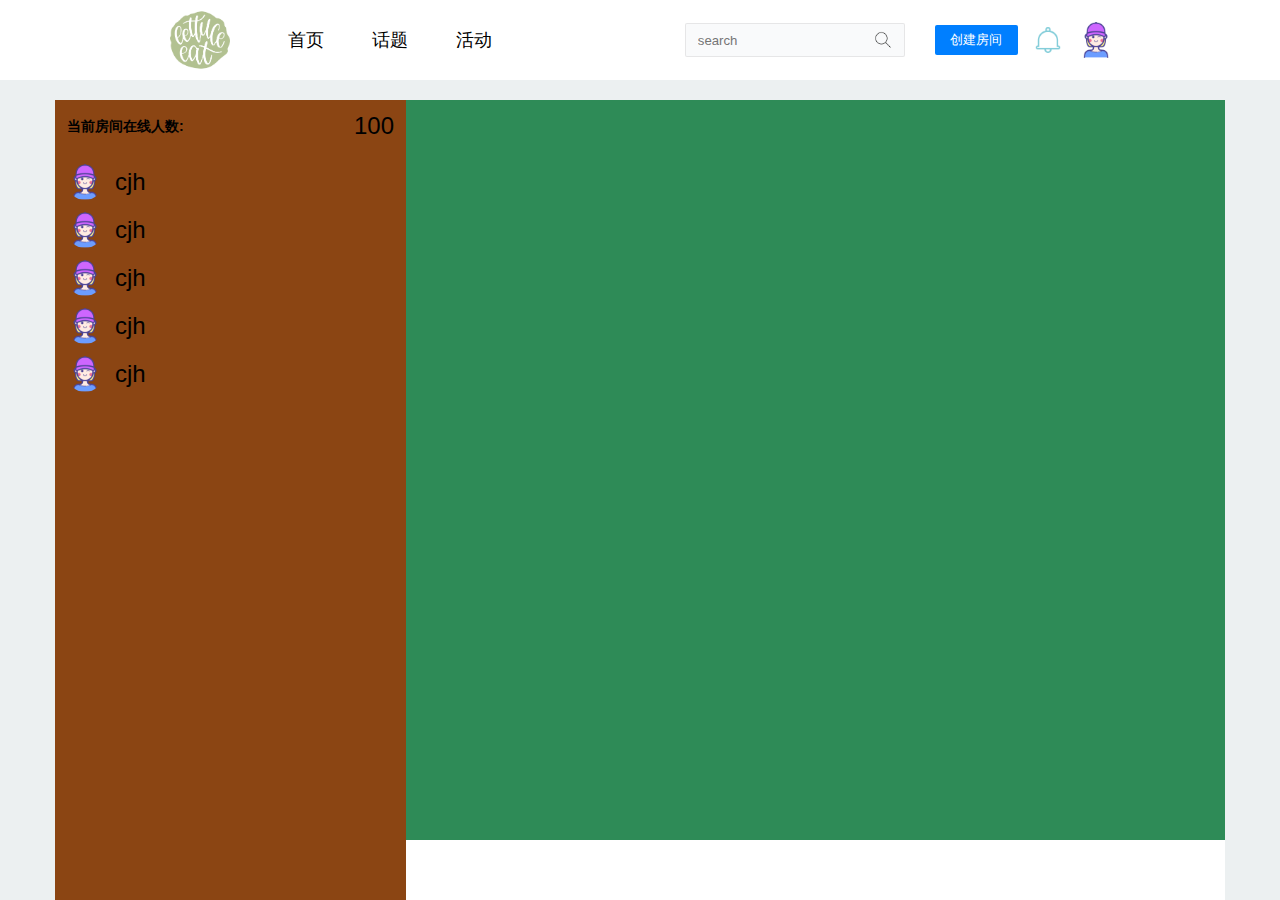
==== views/chart.html @ 6efbe8f8 "room界面" ====
<!DOCTYPE html>
<html lang="en">
<head>
    <meta charset="UTF-8">
    <meta name="viewport" content="width=device-width, initial-scale=1.0">
    <title>Document</title>
    <link rel="stylesheet" href="./styles/chart.css">
</head>
<body>
    <div id="cjh">
        <header class="main-header">
            <div class="header-container">
                <a class="logo">
                    <img class="logo-PC" src="./assets/logo.png"/>
                    <img class="menu" src="./assets/menu.png"/>
                </a>
                <nav class="main-nav">
                    <ul class="nav-list">
                        <li class="nav-item">首页</li>
                        <li class="nav-item">话题</li>
                        <li class="nav-item">活动</li>
                        <li class="nav-item nav-search">
                            <form class="search-form">
                                <input placeholder="search"/>
                                <img class="search-icon" src="./assets/search.png"/>
                            </form>
                        </li>
                    </ul>
                </nav>
                <div class="main-userInfo">
                    <ul class="action-list">
                        <li class="action-item"><div class="useraction"><button class="creatRoom">创建房间</button></div></li>
                        <li class="action-item"><a class="useraction"><img class="notify" src="./assets/notification.png" /></a></li>
                        <li class="action-item"><div class="avatar useraction"><img src="./assets/avatar.png" /></div></li>
                    </ul>
                </div>
            </div>
        </header>
        <main class="main-wrap">
            <div class="chat-wrap">
                <div class="roomer-wrap">
                    <header class="title"><h3>当前房间在线人数:</h3><p class="number">100</p></header>
                    <section class="roomer-list-wrap">
                        <ul class="roomer-list">
                            <li class="roomer-item">
                                <a class="userwrap"><div class="useravatar-wrap"><img class="useravatar" src="./assets/avatar.png"/></div><div class="username">cjh</div></a>
                            </li>
                            <li class="roomer-item">
                                <a class="userwrap"><div class="useravatar-wrap"><img class="useravatar" src="./assets/avatar.png"/></div><div class="username">cjh</div></a>
                            </li>
                            <li class="roomer-item">
                                <a class="userwrap"><div class="useravatar-wrap"><img class="useravatar" src="./assets/avatar.png"/></div><div class="username">cjh</div></a>
                            </li>
                            <li class="roomer-item">
                                <a class="userwrap"><div class="useravatar-wrap"><img class="useravatar" src="./assets/avatar.png"/></div><div class="username">cjh</div></a>
                            </li>
                            <li class="roomer-item">
                                <a class="userwrap"><div class="useravatar-wrap"><img class="useravatar" src="./assets/avatar.png"/></div><div class="username">cjh</div></a>
                            </li>
                        </ul>
                    </section>
                </div>
                <div class="message-wrap">
                    <div class="message-widget"></div>
                    <div class="sendmessage"></div>
                </div>
            </div>
        </main>
        <footer></footer>
    </div>
</body>
</html>
---- views/styles/chart.css ----
html {
    font-size: 12px;
    font-family: 'Noto Sans SC', sans-serif;
    background-color: #ecf0f1;
}
* {
    margin: 0;
    padding: 0;
    box-sizing: border-box;
}
ul {
    list-style: none;
    margin: 0;
    padding: 0;
}
.main-header {
    max-height: 80px;
    background-color: #fff;
}
.main-header .header-container {
    display: flex;
    max-width: 960px;
    margin: auto;
    align-items: center;
}

/* logo */
.logo {
    /* display: flex; */
    margin-right: 2rem;
}
.main-header .header-container .logo .logo-PC {
    width: 80px;
    height: auto;
    vertical-align: middle;
}
.main-header .header-container .logo .menu {
    display: none;
    width: 25px;
    height: auto;
    vertical-align: middle;
}


/* nav */
.main-header .header-container .main-nav {
    flex: 1;
}
.main-header .header-container .main-nav .nav-list {
    display: flex;
    height: 100%;
}
.main-header .header-container .main-nav .nav-list .nav-item {
    font-size: 1.5rem;
    display: flex;
    align-items: center;
    justify-content: flex-end;
    padding: 0 2rem;
    line-height: 80px;
}
.nav-search {
    flex: 1;
}
.main-header .header-container .main-nav .nav-list .nav-search input{
    border: none;
    box-shadow: none;
    outline: none;
    font-size: 1.1rem;
    color: #666;
    background-color: transparent;
}
.search-form {
    display: flex;
    border: 1px solid hsla(0,0%,59.2%,.2);
    background-color: rgba(227,231,236,.2);
    align-items: center;
    justify-content: space-between;
    border-radius: 2px;
    padding: .6rem 1rem;
}
.search-icon {
    width: 1.5rem;
    height: auto;
}



/* userInfo */
.main-header .header-container .main-userInfo {
    /* margin-left: auto;
    float: right; */
}
.main-header .header-container .main-userInfo img{
    vertical-align: middle;
}
.main-header .header-container .main-userInfo  .action-list {
    display: flex;
    align-items: center;
}
.main-header .header-container .main-userInfo  .action-list .action-item {
    display: flex;
    align-items: center;
    line-height: 80px;
    padding: 0 0.5rem;
}
.main-header .header-container .main-userInfo  .action-list .action-item .creatRoom {
    height: 100%;
    color: #fff;
    background-color: #007fff;
    border-radius: 3px;
    -webkit-appearance: none;
    appearance: none;
    background-color: #007fff;
    color: #fff;
    border-radius: 2px;
    border: none;
    padding: .5rem 1.3rem;
    outline: none;
    transition: background-color .3s,color .3s;
    cursor: pointer;
}
.main-header .header-container .main-userInfo  .action-list .action-item .notify {
    width: 3rem;
    height: auto;
}
.main-header .header-container .main-userInfo  .action-list .action-item .useraction {
    display: flex;
}
.main-header .header-container .main-userInfo .avatar img {
    width: 3rem;
    height: auto;
}

@media (max-width: 960px) {
    .main-header .header-container {
        width: 100%;
    }
    .main-wrap {
        width: 100%;
    }
    .room-item {
        width:  50%;
        margin-bottom: 10px;
        padding: 0 15px;
    }
    .main-header .header-container .nav-item {
        display: none !important;
    }
    .main-header .header-container .nav-search {
        display: inline-block !important;
    }
    .main-header .header-container .main-userInfo {
        /* margin-left: auto; */
    }
    .main-header .header-container .logo .menu {
        display:  inline-block;
    }
}

@media (max-width: 630px) {
    .creatRoom , .search-icon {
        display: none !important;
    }
    .logo {
        margin-right: 0;
    }
    .nav-search {
        padding: 0 !important;
    }
    .main-header .header-container .main-nav  {
        display: flex;
        justify-content: flex-end;
    }
}

@media (max-width: 500px) {
    .logo-PC {
        display: none !important;
    }
    .menu {
        margin-left: 5px;
    }
    .main-wrap {
        margin-top: 0;
    }
    .main-header{
        /* height: 80px;
        display: flex; */
        padding: 10px 0;
    }
    .notify {
        display: none !important;
    }
}







/* main */
.main-wrap {
    max-width: 1170px;
    height: calc(100vh - 100px);
    max-height: calc(100vh - 100px);
    margin: auto;
    margin-top: 20px;
    background-color: #fff;
}

.chat-wrap {
    width: 100%;
    height: 100%;
    display: flex;
}

.roomer-wrap {
    width: 30%;
    background-color: saddlebrown;
}

.message-wrap {
    flex: 1;
    background-color: salmon;
    display: flex;
    flex-direction: column;
    justify-content: space-between;
}

.message-widget {
    flex: 1;
    background-color: seagreen;
}

.sendmessage {
    width: 100%;
    height: 5rem;
    background-color: #fff;
}

.roomer-wrap {
    padding: 1rem;
}

.roomer-wrap .number {
    font-size: 2rem;
}

.roomer-wrap .title {
    display: flex;
    align-items: center;
    justify-content:space-between;
}

.roomer-list-wrap {
    margin-top: 1rem;
}

.roomer-list {
    display: flex;
    flex-direction: column;
}

.roomer-item {
    display: flex;
    margin-top: 1rem;
}
.userwrap {
    display: flex;
    align-items: center;
}
.useravatar-wrap {
    width: 3rem;
    height: 3rem;
    border-radius: 50%;
    overflow: hidden;
    background-color: transparent;
}
.userwrap .useravatar {
    vertical-align: middle;
    width: 100%;
    height: auto;
}
.username {
    margin-left: 1rem;
    font-size: 2rem;
}
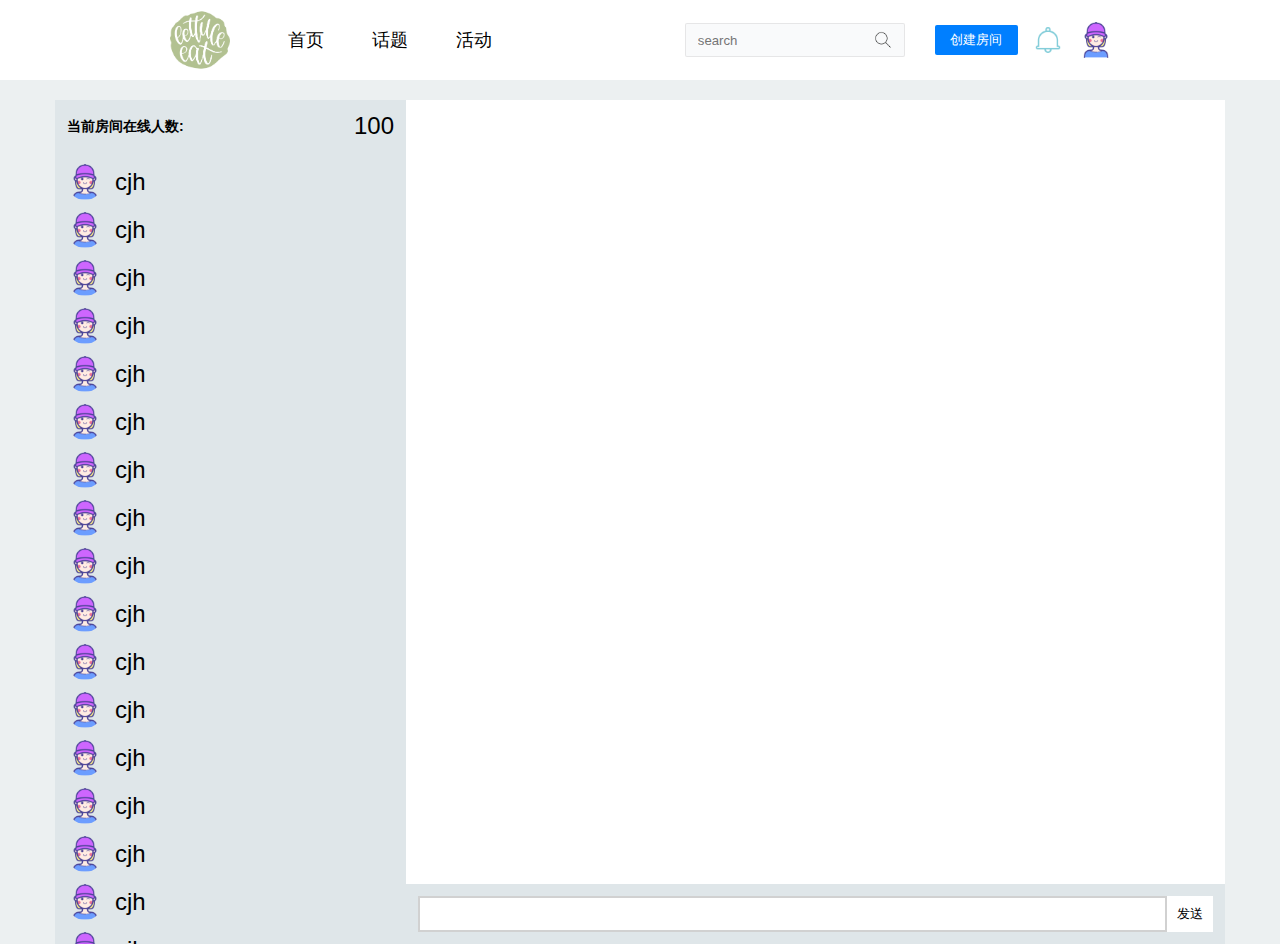
==== commit 2d04fe55: "首页和聊天界面优化" ====
--- a/views/chart.html
+++ b/views/chart.html
@@ -2,9 +2,9 @@
 <html lang="en">
 <head>
     <meta charset="UTF-8">
-    <meta name="viewport" content="width=device-width, initial-scale=1.0">
+    <meta name="viewport" content="width=device-width, initial-scale=1.0, maximum-scale=1.0, user-scalable=no">
     <title>Document</title>
-    <link rel="stylesheet" href="./styles/chart.css">
+    <link rel="stylesheet" href="./styles/chart.css?version=3">
 </head>
 <body>
     <div id="cjh">
@@ -57,16 +57,65 @@
                             <li class="roomer-item">
                                 <a class="userwrap"><div class="useravatar-wrap"><img class="useravatar" src="./assets/avatar.png"/></div><div class="username">cjh</div></a>
                             </li>
+                            <li class="roomer-item">
+                                <a class="userwrap"><div class="useravatar-wrap"><img class="useravatar" src="./assets/avatar.png"/></div><div class="username">cjh</div></a>
+                            </li>
+                            <li class="roomer-item">
+                                <a class="userwrap"><div class="useravatar-wrap"><img class="useravatar" src="./assets/avatar.png"/></div><div class="username">cjh</div></a>
+                            </li>
+                            <li class="roomer-item">
+                                <a class="userwrap"><div class="useravatar-wrap"><img class="useravatar" src="./assets/avatar.png"/></div><div class="username">cjh</div></a>
+                            </li>
+                            <li class="roomer-item">
+                                <a class="userwrap"><div class="useravatar-wrap"><img class="useravatar" src="./assets/avatar.png"/></div><div class="username">cjh</div></a>
+                            </li>
+                            <li class="roomer-item">
+                                <a class="userwrap"><div class="useravatar-wrap"><img class="useravatar" src="./assets/avatar.png"/></div><div class="username">cjh</div></a>
+                            </li>
+                            <li class="roomer-item">
+                                <a class="userwrap"><div class="useravatar-wrap"><img class="useravatar" src="./assets/avatar.png"/></div><div class="username">cjh</div></a>
+                            </li>
+                            <li class="roomer-item">
+                                <a class="userwrap"><div class="useravatar-wrap"><img class="useravatar" src="./assets/avatar.png"/></div><div class="username">cjh</div></a>
+                            </li>
+                            <li class="roomer-item">
+                                <a class="userwrap"><div class="useravatar-wrap"><img class="useravatar" src="./assets/avatar.png"/></div><div class="username">cjh</div></a>
+                            </li>
+                            <li class="roomer-item">
+                                <a class="userwrap"><div class="useravatar-wrap"><img class="useravatar" src="./assets/avatar.png"/></div><div class="username">cjh</div></a>
+                            </li>
+                            <li class="roomer-item">
+                                <a class="userwrap"><div class="useravatar-wrap"><img class="useravatar" src="./assets/avatar.png"/></div><div class="username">cjh</div></a>
+                            </li>
+                            <li class="roomer-item">
+                                <a class="userwrap"><div class="useravatar-wrap"><img class="useravatar" src="./assets/avatar.png"/></div><div class="username">cjh</div></a>
+                            </li>
+                            <li class="roomer-item">
+                                <a class="userwrap"><div class="useravatar-wrap"><img class="useravatar" src="./assets/avatar.png"/></div><div class="username">cjh</div></a>
+                            </li>
                         </ul>
                     </section>
                 </div>
                 <div class="message-wrap">
                     <div class="message-widget"></div>
-                    <div class="sendmessage"></div>
+                    <form class="sendmessage">
+                        <div class="sendInput"><input type="text"/></div>
+                        <div class="sendButton">
+                            <button>发送</button>
+                        </div>
+                    </form>
                 </div>
             </div>
         </main>
-        <footer></footer>
+        <!-- <footer style="position: absolute;bottom: 0;">1111</footer> -->
     </div>
 </body>
+<script>
+    document.querySelector('.main-wrap').style.height = (window.innerHeight  - 56) + 'px'
+    document.querySelector('.main-wrap').style.maxHeight = (window.innerHeight  - 56) + 'px'
+    window.addEventListener('resize', () => {
+        document.querySelector('.main-wrap').style.height = (window.innerHeight  - 56) + 'px'
+        document.querySelector('.main-wrap').style.maxHeight = (window.innerHeight  - 56) + 'px'
+    })    
+</script>
 </html>--- a/views/styles/chart.css
+++ b/views/styles/chart.css
@@ -121,6 +121,7 @@
 }
 .main-header .header-container .main-userInfo  .action-list .action-item .notify {
     width: 3rem;
+    max-height: 3rem;
     height: auto;
 }
 .main-header .header-container .main-userInfo  .action-list .action-item .useraction {
@@ -128,73 +129,9 @@
 }
 .main-header .header-container .main-userInfo .avatar img {
     width: 3rem;
-    height: auto;
-}
-
-@media (max-width: 960px) {
-    .main-header .header-container {
-        width: 100%;
-    }
-    .main-wrap {
-        width: 100%;
-    }
-    .room-item {
-        width:  50%;
-        margin-bottom: 10px;
-        padding: 0 15px;
-    }
-    .main-header .header-container .nav-item {
-        display: none !important;
-    }
-    .main-header .header-container .nav-search {
-        display: inline-block !important;
-    }
-    .main-header .header-container .main-userInfo {
-        /* margin-left: auto; */
-    }
-    .main-header .header-container .logo .menu {
-        display:  inline-block;
-    }
-}
-
-@media (max-width: 630px) {
-    .creatRoom , .search-icon {
-        display: none !important;
-    }
-    .logo {
-        margin-right: 0;
-    }
-    .nav-search {
-        padding: 0 !important;
-    }
-    .main-header .header-container .main-nav  {
-        display: flex;
-        justify-content: flex-end;
-    }
-}
-
-@media (max-width: 500px) {
-    .logo-PC {
-        display: none !important;
-    }
-    .menu {
-        margin-left: 5px;
-    }
-    .main-wrap {
-        margin-top: 0;
-    }
-    .main-header{
-        /* height: 80px;
-        display: flex; */
-        padding: 10px 0;
-    }
-    .notify {
-        display: none !important;
-    }
-}
-
-
-
+    max-height: 3rem;
+    height: auto;
+}
 
 
 
@@ -217,12 +154,18 @@
 
 .roomer-wrap {
     width: 30%;
-    background-color: saddlebrown;
+    background-color: #dfe6e9;
+    display: flex;
+    flex-direction: column;
+}
+
+.roomer-list-wrap {
+    flex: 1;
+    overflow: auto;
 }
 
 .message-wrap {
     flex: 1;
-    background-color: salmon;
     display: flex;
     flex-direction: column;
     justify-content: space-between;
@@ -230,17 +173,50 @@
 
 .message-widget {
     flex: 1;
-    background-color: seagreen;
 }
 
 .sendmessage {
     width: 100%;
     height: 5rem;
+    background-color: #dfe6e9;
+    display: flex;
+    justify-content: center;
+    padding: 1rem;
+}
+.sendInput {
+    flex: 1;
     background-color: #fff;
 }
 
+.sendButton {
+    /* padding: 0.5rem; */
+    display: flex;
+}
+
+.sendButton button {
+    outline: 0;
+    padding: 6px 10px;
+    border: 1px solid var(--main-color);
+    background-color: #FFF;
+}
+
+.sendButton button:active {
+    box-shadow: inset 1px 2px 3px rgba(0, 0, 0, 0.3);
+    position: relative;
+    top: 1px;
+}
+
+.sendInput input[type='text'] {
+    outline: 0;
+    display: block;
+    width: 100%;
+    height: 100%;
+    padding: 6px 10px;
+    border: 2px solid rgb(209, 209, 209);
+    transition: all 0.3s;
+  }
 .roomer-wrap {
-    padding: 1rem;
+    padding: 1rem 1rem 0rem 1rem;
 }
 
 .roomer-wrap .number {
@@ -255,6 +231,7 @@
 
 .roomer-list-wrap {
     margin-top: 1rem;
+    margin-right: -1rem;
 }
 
 .roomer-list {
@@ -285,4 +262,77 @@
 .username {
     margin-left: 1rem;
     font-size: 2rem;
+}
+
+
+
+
+
+
+
+
+@media (max-width: 960px) {
+    .main-header .header-container {
+        width: 100%;
+    }
+    .main-wrap {
+        width: 100%;
+    }
+    .room-item {
+        width:  50%;
+        margin-bottom: 10px;
+        padding: 0 15px;
+    }
+    .main-header .header-container .nav-item {
+        display: none !important;
+    }
+    .main-header .header-container .nav-search {
+        display: inline-block !important;
+    }
+    .main-header .header-container .main-userInfo {
+        /* margin-left: auto; */
+    }
+    .main-header .header-container .logo .menu {
+        display:  inline-block;
+    }
+}
+
+@media (max-width: 630px) {
+    .creatRoom , .search-icon {
+        display: none !important;
+    }
+    .logo {
+        margin-right: 0;
+    }
+    .nav-search {
+        padding: 0 !important;
+    }
+    .main-header .header-container .main-nav  {
+        display: flex;
+        justify-content: flex-end;
+    }
+}
+
+@media (max-width: 500px) {
+    .logo-PC {
+        display: none !important;
+    }
+    .menu {
+        margin-left: 5px;
+    }
+    .main-wrap {
+        margin-top: 0 !important;
+    }
+    .main-header{
+        /* height: 80px;
+        display: flex; */
+        padding: 10px 0;
+    }
+    .notify {
+        display: none !important;
+    }
+    .main-wrap {
+        /* height: calc(100vh - 56px);
+        max-height: calc(100vh - 56px); */
+    }
 }